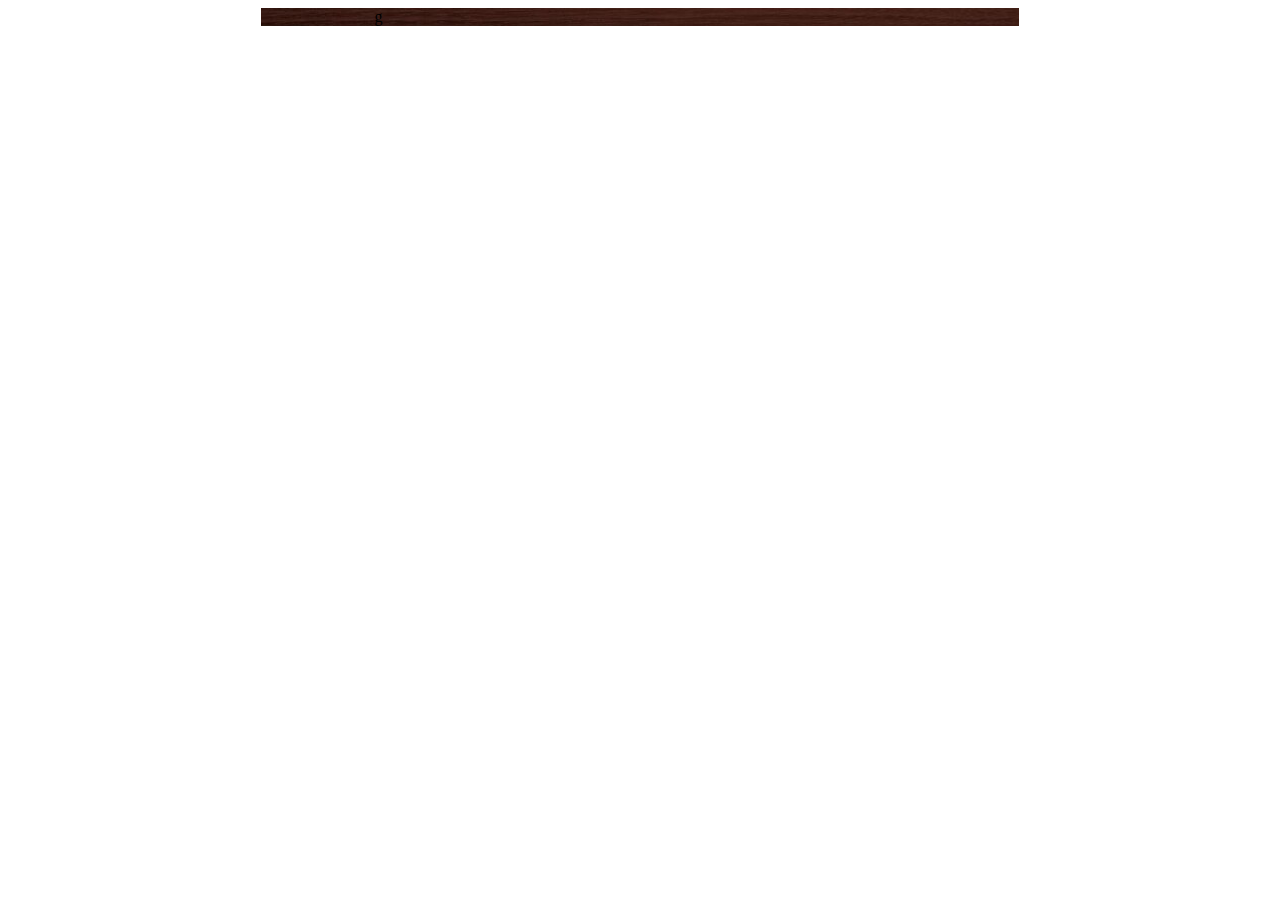
==== game.html @ cd9a889f "added start page" ====
<html lang="en">
<head>
    <meta charset="UTF-8">
    <link rel="stylesheet" href="styles.css">
    <meta name="viewport" content="width=device-width, initial-scale=1.0">
    <title>Document</title>
</head>
<body background="C:\Users\logma\Downloads\green-geometric-background-checkered-textile-mosaic\58472.jpg">
    <div class="table">
        <!-- <p>green-geometric-background-checkered-textile-mosaic</p> -->
        <div class="drape">
            <p>g</p>
            <div class="dealercards">
                <script src="dealercards.js"></script>
            </div>
        </div>
    </div>
    <div class="playercards">

    </div>





</body>
</html>
---- styles.css ----
.table{
    background-image: url("Assets/dark-brown-wood-texture-background-with-design-space_53876-160410.jpg");
    margin: auto;
    width: 60%; 

}

.drape{
    background-image: url("Assets/59275.jpg");
    margin: auto;
    width: 70%;

}

h1{
    margin: auto;
    font-size: 10em;
    text-align: center;
    margin-top: 1.5em;
    color:darkred;
    
}

.start{
    text-align: center;
    color:azure;
    font-size: 2em;
    display: block;
}
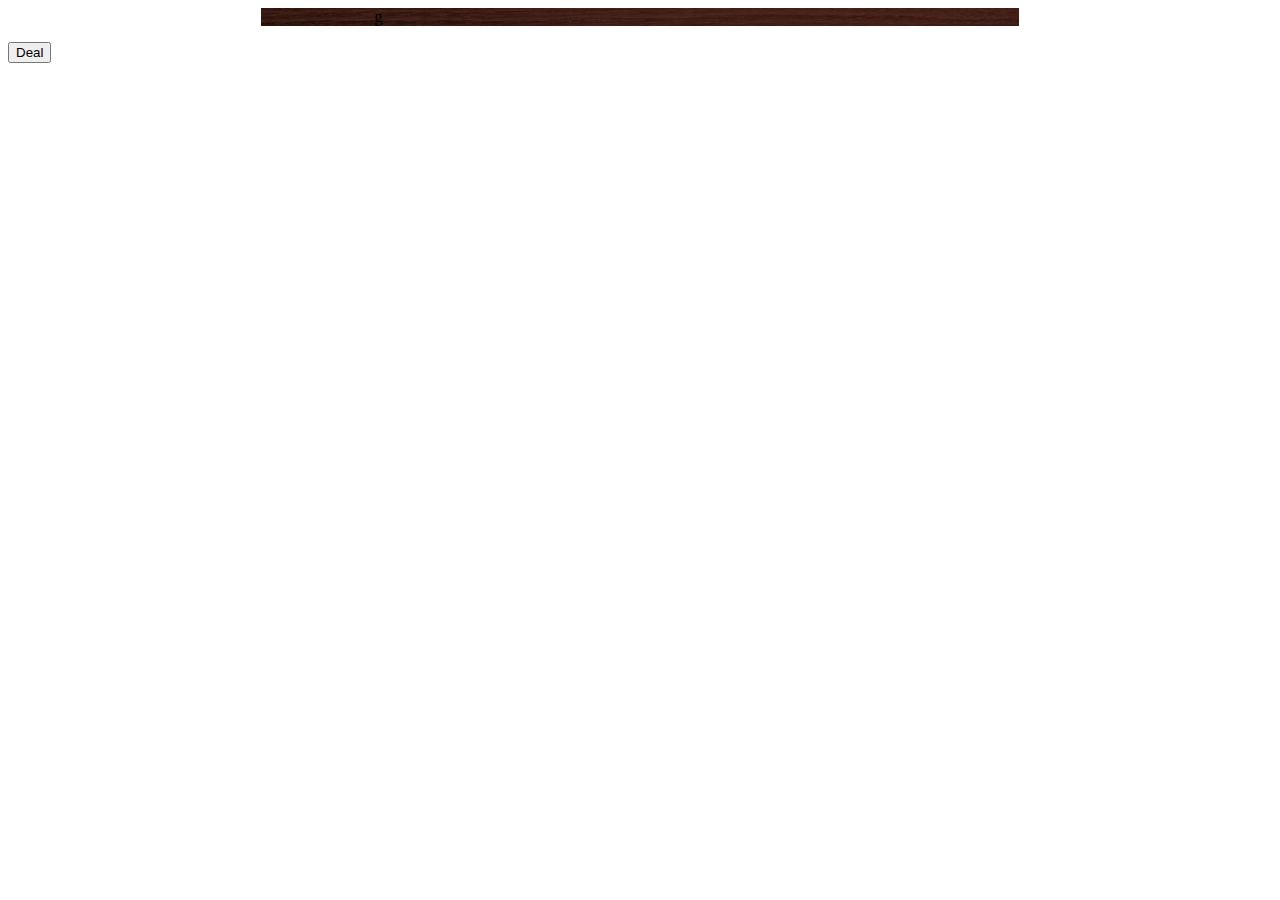
==== commit 0b1a09e0: "added button for deal function" ====
--- a/game.html
+++ b/game.html
@@ -11,14 +11,16 @@
         <div class="drape">
             <p>g</p>
             <div class="dealercards">
-                <script src="dealercards.js"></script>
+                <script src="index.js"></script>
             </div>
         </div>
     </div>
     <div class="playercards">
-
+        <script src="index.js"></script>
     </div>
-
+    <div>
+        
+    </div>
 
 
 
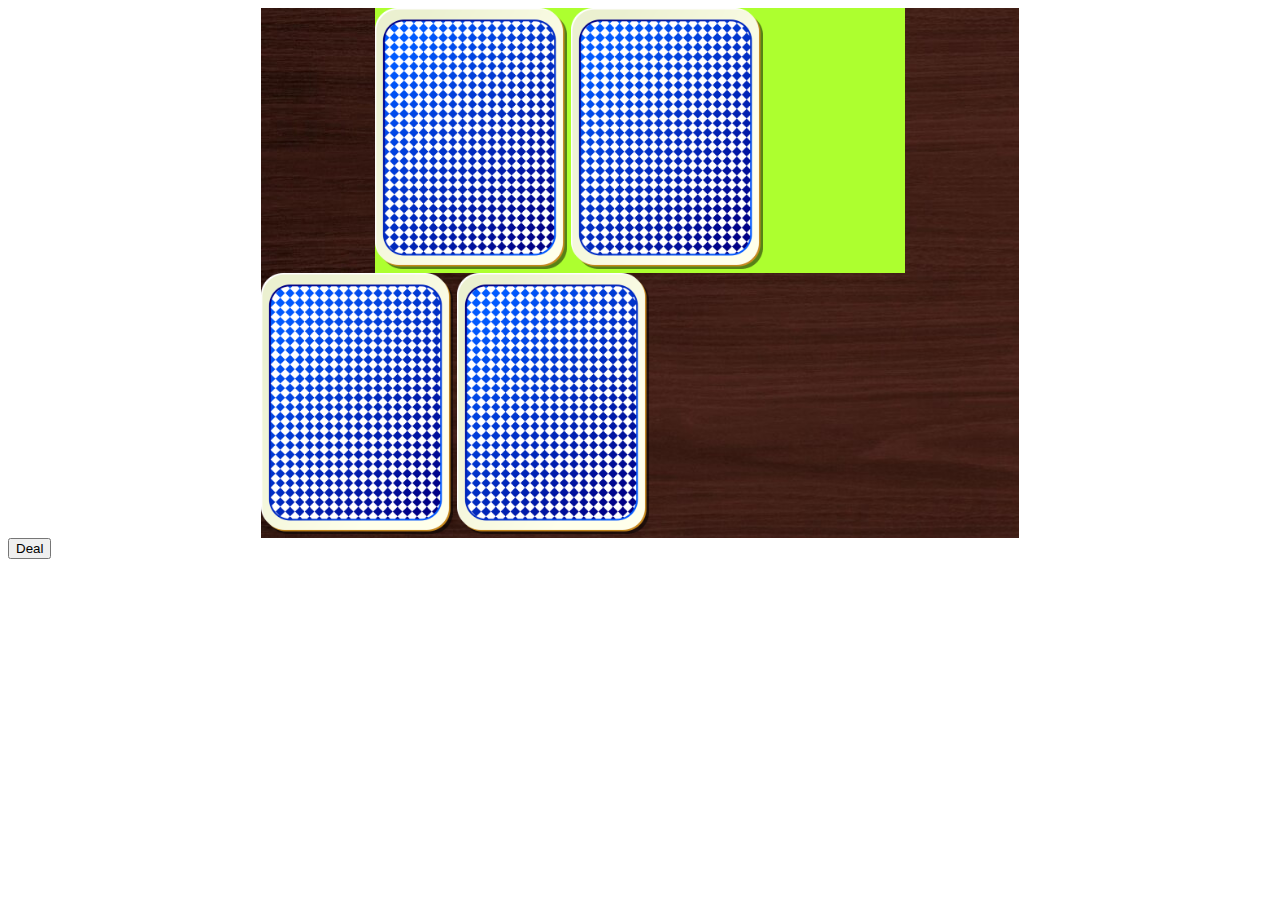
==== commit e1a82231: "added card placeholders" ====
--- a/game.html
+++ b/game.html
@@ -9,15 +9,20 @@
     <div class="table">
         <!-- <p>green-geometric-background-checkered-textile-mosaic</p> -->
         <div class="drape">
-            <p>g</p>
+            
             <div class="dealercards">
+                <img class="blankcard" src="Assets/CardFaces/Card Back.png">
+                <img class="blankcard" src="Assets/CardFaces/Card Back.png">
                 <script src="index.js"></script>
             </div>
         </div>
+        <div class="playercards">
+            <img class="blankcard" src="Assets/CardFaces/Card Back.png">
+            <img class="blankcard" src="Assets/CardFaces/Card Back.png">
+            <script src="index.js"></script>
+        </div>
     </div>
-    <div class="playercards">
-        <script src="index.js"></script>
-    </div>
+   
     <div>
         
     </div>
--- a/styles.css
+++ b/styles.css
@@ -9,7 +9,7 @@
     background-image: url("Assets/59275.jpg");
     margin: auto;
     width: 70%;
-
+    align-items: center;
 }
 
 h1{
@@ -26,4 +26,22 @@
     color:azure;
     font-size: 2em;
     display: block;
+}
+
+.blankcard{
+    width: 12em;
+    display: inline-block;
+    margin: 0, 2em;
+}
+
+.dealercards{
+    align-content: center;
+    margin: auto;
+    background-color: greenyellow;
+    display: block;
+}
+
+.playercards{
+    margin:auto;
+    padding: auto;
 }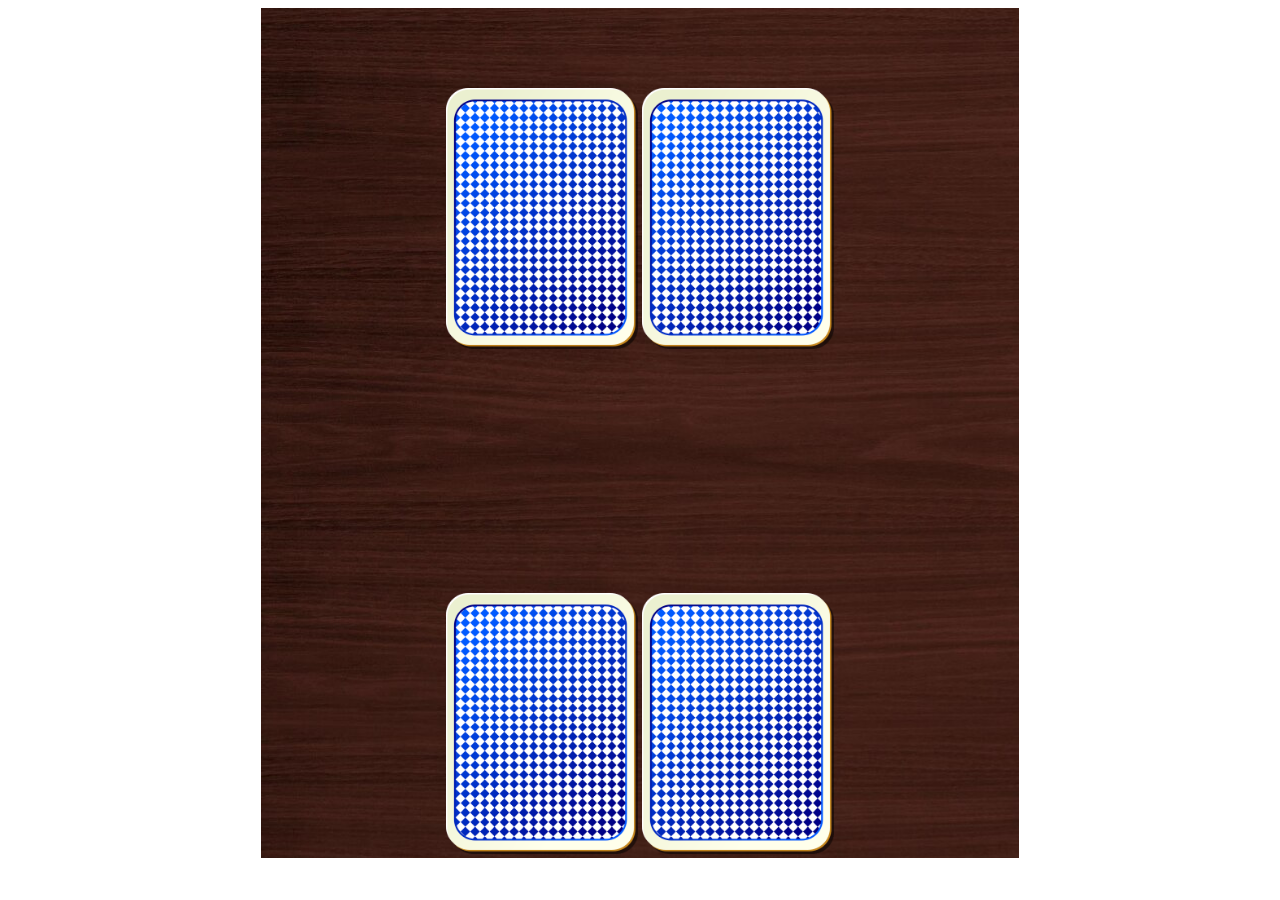
==== commit e91faa36: "added win/lose and modified deck" ====
--- a/game.html
+++ b/game.html
@@ -4,6 +4,7 @@
     <link rel="stylesheet" href="styles.css">
     <meta name="viewport" content="width=device-width, initial-scale=1.0">
     <title>Document</title>
+    <script src="index.js"></script>
 </head>
 <body background="C:\Users\logma\Downloads\green-geometric-background-checkered-textile-mosaic\58472.jpg">
     <div class="table">
@@ -11,15 +12,14 @@
         <div class="drape">
             
             <div class="dealercards">
-                <img class="blankcard" src="Assets/CardFaces/Card Back.png">
-                <img class="blankcard" src="Assets/CardFaces/Card Back.png">
-                <script src="index.js"></script>
+                <img class="blankcard" id="card" src="Assets/CardFaces/Card Back.png">
+                <img class="blankcard" id="card" src="Assets/CardFaces/Card Back.png">
+                
             </div>
         </div>
         <div class="playercards">
-            <img class="blankcard" src="Assets/CardFaces/Card Back.png">
-            <img class="blankcard" src="Assets/CardFaces/Card Back.png">
-            <script src="index.js"></script>
+            <img class="blankcard" id="card" src="Assets/CardFaces/Card Back.png">
+            <img class="blankcard" id="card" src="Assets/CardFaces/Card Back.png">
         </div>
     </div>
    
--- a/styles.css
+++ b/styles.css
@@ -2,7 +2,7 @@
     background-image: url("Assets/dark-brown-wood-texture-background-with-design-space_53876-160410.jpg");
     margin: auto;
     width: 60%; 
-
+    
 }
 
 .drape{
@@ -10,6 +10,8 @@
     margin: auto;
     width: 70%;
     align-items: center;
+    padding-bottom: 5em;
+    
 }
 
 h1{
@@ -28,20 +30,40 @@
     display: block;
 }
 
-.blankcard{
+#card{
     width: 12em;
     display: inline-block;
-    margin: 0, 2em;
+    margin: 0, 12em;
 }
 
 .dealercards{
-    align-content: center;
+    text-align: center;
     margin: auto;
-    background-color: greenyellow;
+    padding-top: 5em;
     display: block;
+    
 }
 
 .playercards{
     margin:auto;
+    margin-top: 10em;
     padding: auto;
+    text-align: center;
+}
+
+h2{
+    margin: auto;
+    font-size: 10em;
+    text-align: center;
+    margin-top: 1.5em;
+    color:goldenrod;
+    
+}
+h3{
+    margin: auto;
+    font-size: 10em;
+    text-align: center;
+    margin-top: 1.5em;
+    color:darkred;
+    
 }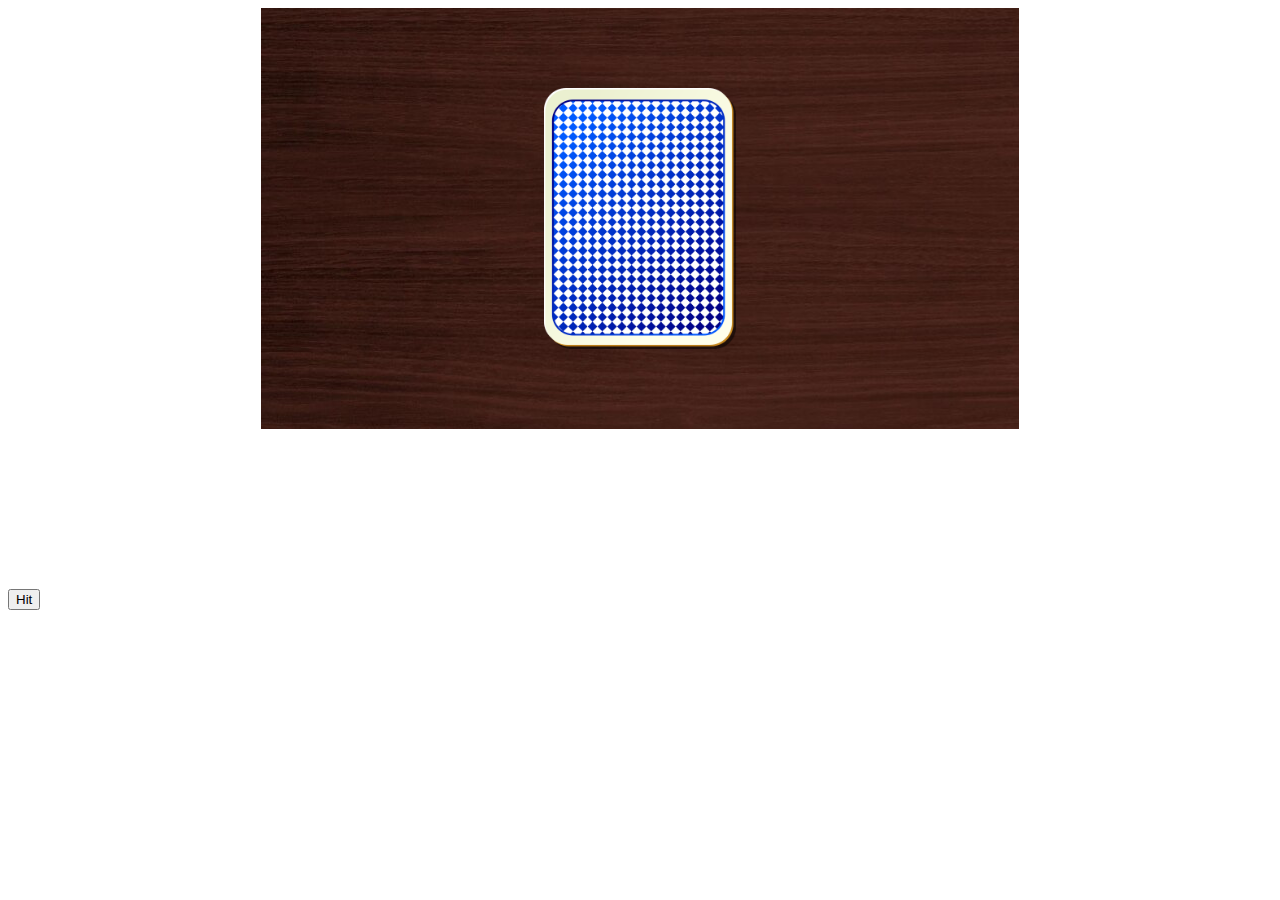
==== commit 2fa2f73d: "added dealing for card images" ====
--- a/game.html
+++ b/game.html
@@ -4,25 +4,24 @@
     <link rel="stylesheet" href="styles.css">
     <meta name="viewport" content="width=device-width, initial-scale=1.0">
     <title>Document</title>
-    <script src="index.js"></script>
+    
 </head>
 <body background="C:\Users\logma\Downloads\green-geometric-background-checkered-textile-mosaic\58472.jpg">
-    <div class="table">
+    
+    <div id="table">
         <!-- <p>green-geometric-background-checkered-textile-mosaic</p> -->
         <div class="drape">
-            
-            <div class="dealercards">
-                <img class="blankcard" id="card" src="Assets/CardFaces/Card Back.png">
+           
+            <div id="dealercards">
                 <img class="blankcard" id="card" src="Assets/CardFaces/Card Back.png">
                 
             </div>
         </div>
-        <div class="playercards">
-            <img class="blankcard" id="card" src="Assets/CardFaces/Card Back.png">
-            <img class="blankcard" id="card" src="Assets/CardFaces/Card Back.png">
+        <div id="playercards">
+            <script src="index.js"></script>
         </div>
     </div>
-   
+        <button id="hit">Hit</button>
     <div>
         
     </div>
--- a/styles.css
+++ b/styles.css
@@ -1,4 +1,4 @@
-.table{
+#table{
     background-image: url("Assets/dark-brown-wood-texture-background-with-design-space_53876-160410.jpg");
     margin: auto;
     width: 60%; 
@@ -36,7 +36,7 @@
     margin: 0, 12em;
 }
 
-.dealercards{
+#dealercards{
     text-align: center;
     margin: auto;
     padding-top: 5em;
@@ -44,7 +44,7 @@
     
 }
 
-.playercards{
+#playercards{
     margin:auto;
     margin-top: 10em;
     padding: auto;
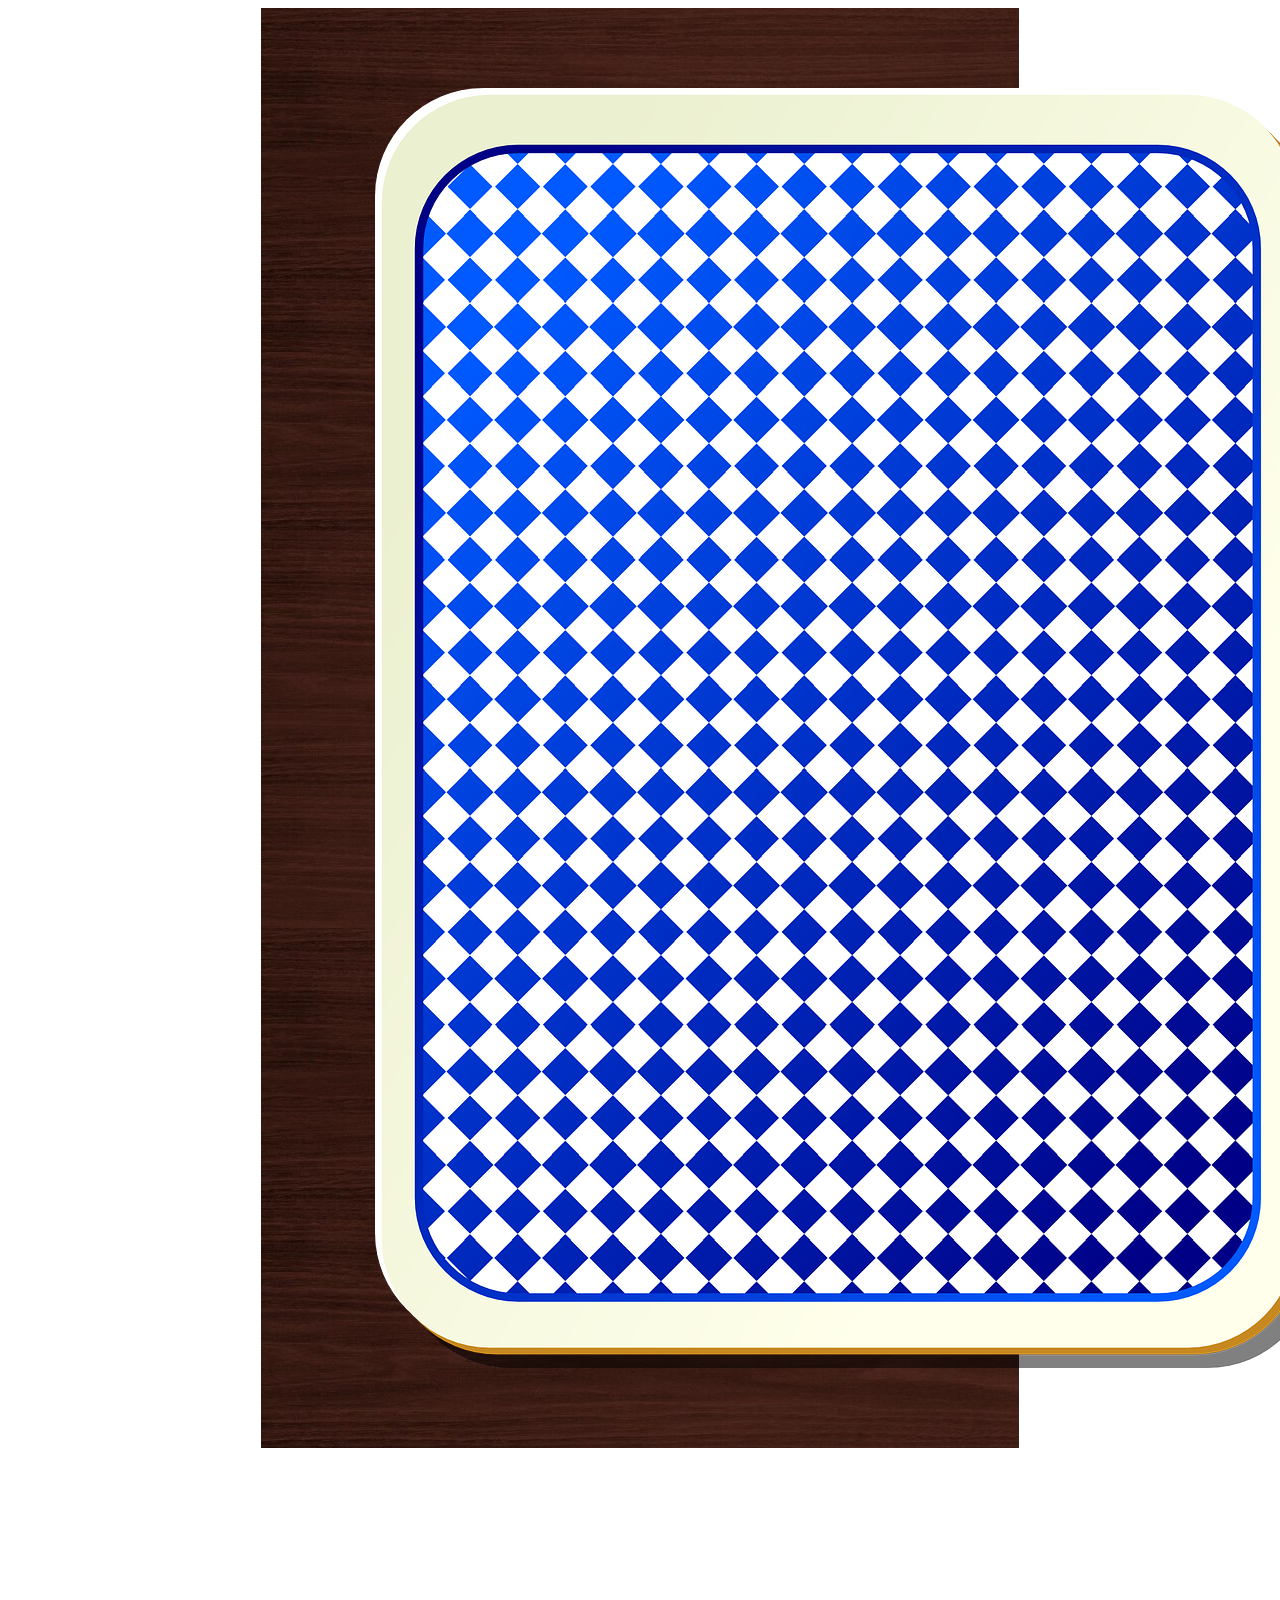
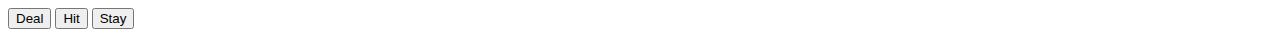
==== commit f6f91ae7: "added win/lose conditions" ====
--- a/game.html
+++ b/game.html
@@ -13,15 +13,17 @@
         <div class="drape">
            
             <div id="dealercards">
-                <img class="blankcard" id="card" src="Assets/CardFaces/Card Back.png">
-                
+                <img id="blankcard" id="card" src="Assets/CardFaces/Card Back.png">
+                <script src="index.js"></script>
             </div>
         </div>
         <div id="playercards">
-            <script src="index.js"></script>
+            
         </div>
     </div>
+        <button id="deal">Deal</button>
         <button id="hit">Hit</button>
+        <button id="stay">Stay</button>
     <div>
         
     </div>
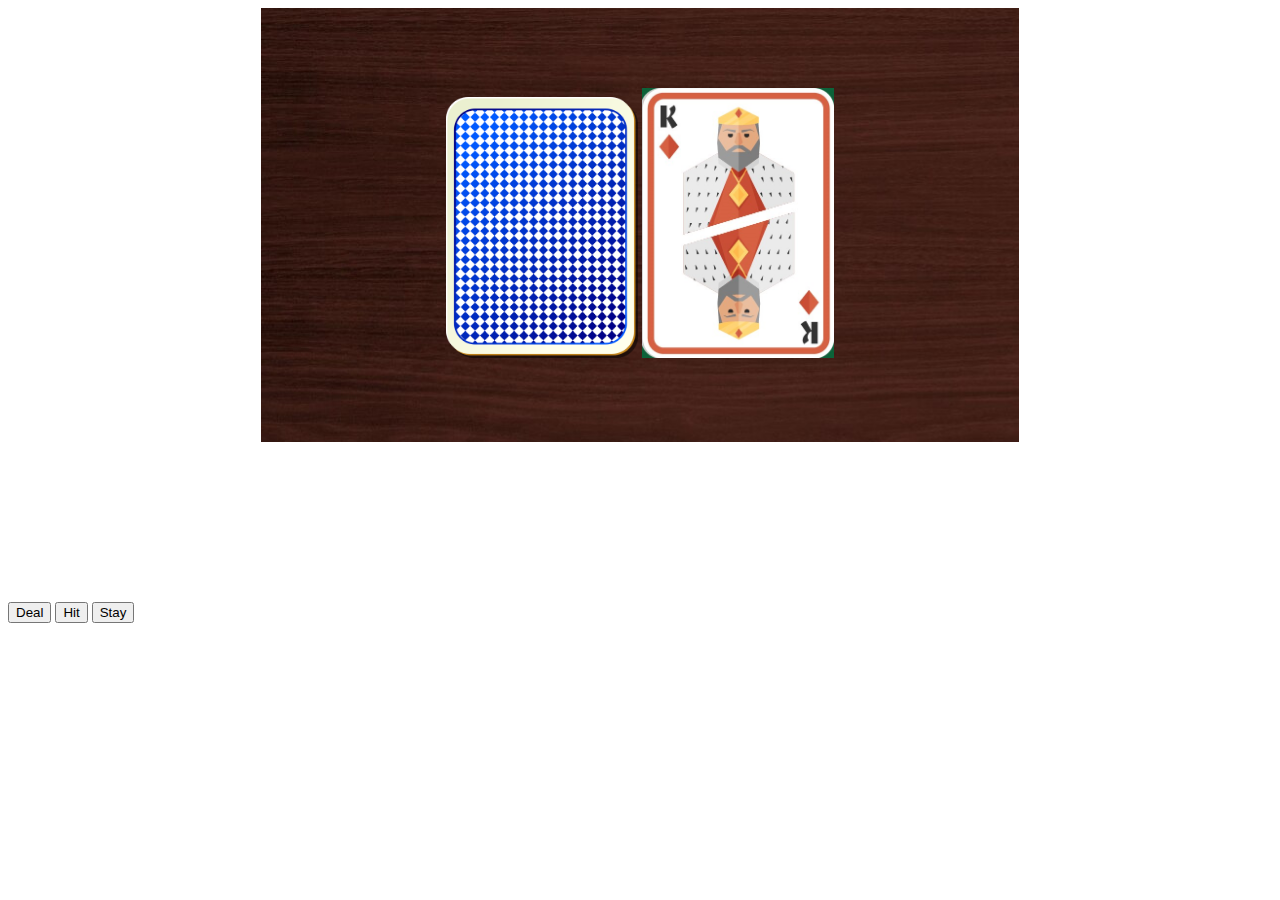
==== commit 6b972ef7: "finalized functions and syntax" ====
--- a/game.html
+++ b/game.html
@@ -7,14 +7,14 @@
     
 </head>
 <body background="C:\Users\logma\Downloads\green-geometric-background-checkered-textile-mosaic\58472.jpg">
-    
+
     <div id="table">
         <!-- <p>green-geometric-background-checkered-textile-mosaic</p> -->
         <div class="drape">
            
             <div id="dealercards">
-                <img id="blankcard" id="card" src="Assets/CardFaces/Card Back.png">
-                <script src="index.js"></script>
+                <img class="blankcard" id="card" src="Assets/CardFaces/Card Back.png">
+                
             </div>
         </div>
         <div id="playercards">
@@ -25,11 +25,12 @@
         <button id="hit">Hit</button>
         <button id="stay">Stay</button>
     <div>
-        
+        <script src="index.js"></script>
     </div>
 
 
 
+    
+</body>
 
-</body>
 </html>--- a/styles.css
+++ b/styles.css
@@ -66,4 +66,12 @@
     margin-top: 1.5em;
     color:darkred;
     
+}
+h4{
+    margin: auto;
+    font-size: 10em;
+    text-align: center;
+    margin-top: 1.5em;
+    color:gainsboro;
+    
 }